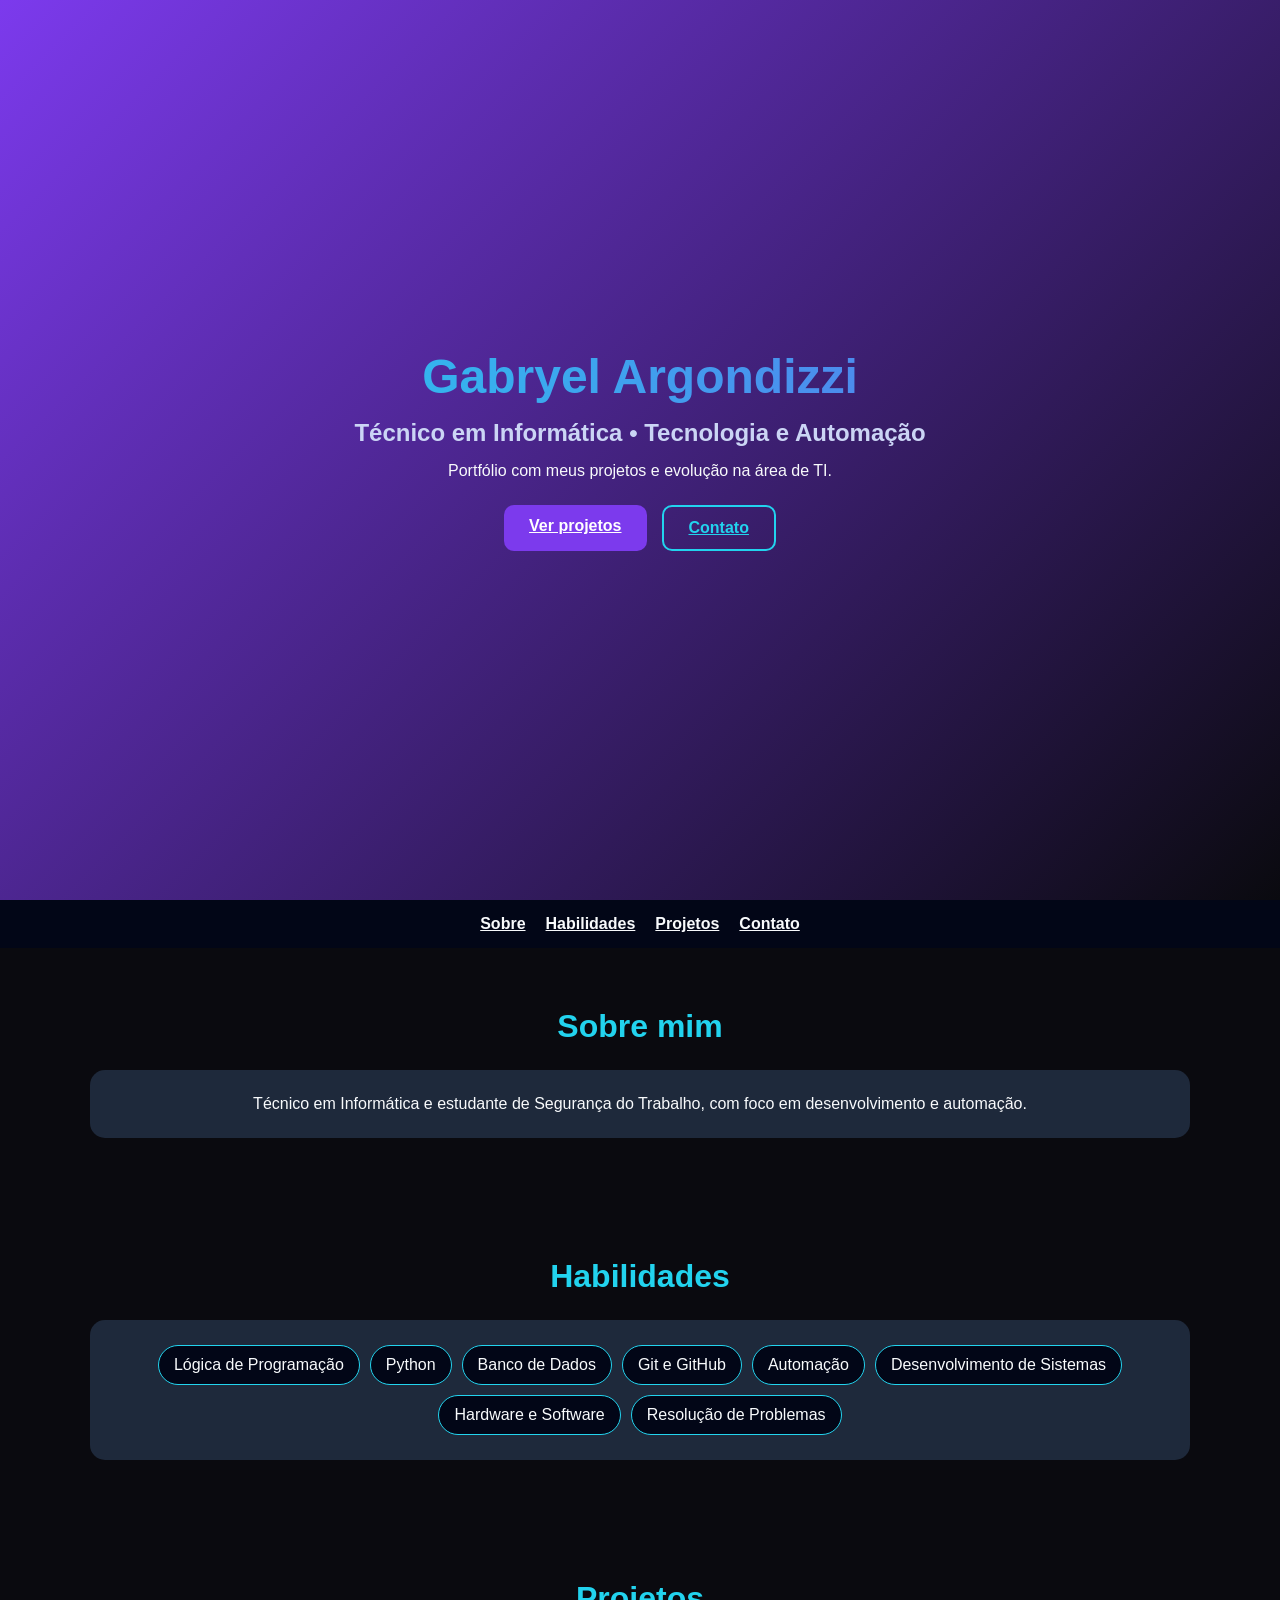
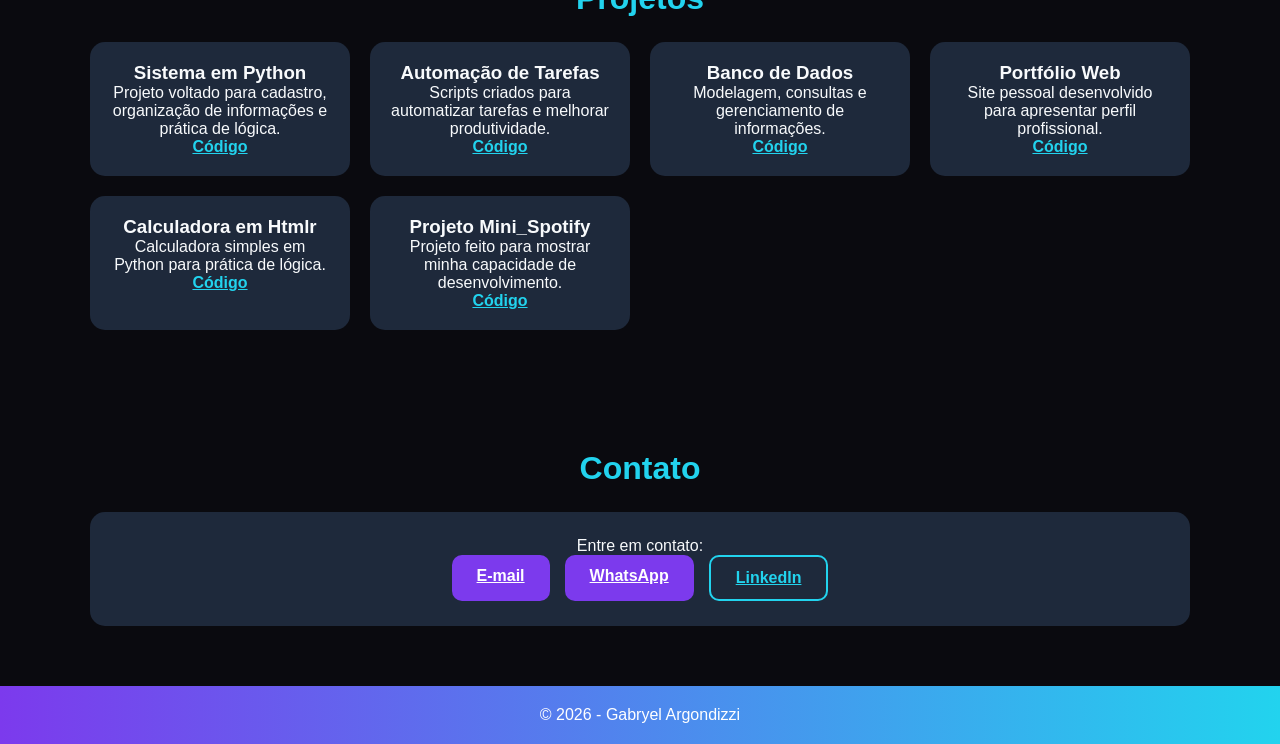
==== index.html @ 55f02af0 "Remove GitHub link from contact section Removed GitHub link from contact section." ====
<!DOCTYPE html>
<html lang="pt-BR">
<head>
  <meta charset="UTF-8">
  <meta name="viewport" content="width=device-width, initial-scale=1.0">
  <title>Gabryel Argondizzi | Portfólio</title>

  <link rel="stylesheet" href="style.css">
</head>
<body>

  <!-- HEADER -->
  <header>
    <div class="container hero">
      <div class="hero-text">
        <h1>Gabryel Argondizzi</h1>
        <h2>Técnico em Informática • Tecnologia e Automação</h2>
        <p>Portfólio com meus projetos e evolução na área de TI.</p>

        <div class="buttons">
          <a href="#projetos" class="btn btn-primary">Ver projetos</a>
          <a href="#contato" class="btn btn-secondary">Contato</a>
        </div>
      </div>
    </div>
  </header>

  <!-- NAV -->
  <nav>
    <div class="container">
      <a href="#sobre">Sobre</a>
      <a href="#habilidades">Habilidades</a>
      <a href="#projetos">Projetos</a>
      <a href="#contato">Contato</a>
    </div>
  </nav>

  <!-- SOBRE -->
  <section id="sobre">
    <div class="container">
      <h2 class="section-title">Sobre mim</h2>
      <div class="card">
        <p>
          Técnico em Informática e estudante de Segurança do Trabalho, com foco em desenvolvimento e automação.
        </p>
      </div>
    </div>
  </section>

  <!-- HABILIDADES -->
  <section id="habilidades">
    <div class="container">
      <h2 class="section-title">Habilidades</h2>
      <div class="card skills">
        <span>Lógica de Programação</span>
        <span>Python</span>
        <span>Banco de Dados</span>
        <span>Git e GitHub</span>
        <span>Automação</span>
        <span>Desenvolvimento de Sistemas</span>
        <span>Hardware e Software</span>
        <span>Resolução de Problemas</span>
      </div>
    </div>
  </section>

  <!-- PROJETOS -->
  <section id="projetos">
    <div class="container">
      <h2 class="section-title">Projetos</h2>

      <div class="projects-grid">

        <div class="project-card">
          <h3>Sistema em Python</h3>
          <p>Projeto voltado para cadastro, organização de informações e prática de lógica.</p>
          <div class="project-links">
            <a href="#">Código</a>
          </div>
        </div>

        <div class="project-card">
          <h3>Automação de Tarefas</h3>
          <p>Scripts criados para automatizar tarefas e melhorar produtividade.</p>
          <div class="project-links">
            <a href="#">Código</a>
          </div>
        </div>

        <div class="project-card">
          <h3>Banco de Dados</h3>
          <p>Modelagem, consultas e gerenciamento de informações.</p>
          <div class="project-links">
            <a href="#">Código</a>
          </div>
        </div>

        <div class="project-card">
          <h3>Portfólio Web</h3>
          <p>Site pessoal desenvolvido para apresentar perfil profissional.</p>
          <div class="project-links">
            <a href="#">Código</a>
          </div>
        </div>

        <div class="project-card">
          <h3>Calculadora em Htmlr</h3>
          <p>Calculadora simples em Python para prática de lógica.</p>
          <div class="project-links">
            <a href="#">Código</a>
          </div>
        </div>

        <div class="project-card">
          <h3>Projeto Mini_Spotify</h3>
          <p>Projeto feito para mostrar minha capacidade de desenvolvimento.</p>
          <div class="project-links">
            <a href="#">Código</a>
          </div>
        </div>

      </div>
    </div>
  </section>

  <!-- CONTATO -->
  <section id="contato">
    <div class="container">
      <h2 class="section-title">Contato</h2>
      <div class="card contact-box">
        <p>Entre em contato:</p>
        <div class="contact-links">
          <a class="btn btn-primary" href="mailto:technexo.tec@gmail.com">E-mail</a>
          <a class="btn btn-primary" href="https://wa.me/5534998959010" target="_blank" rel="noopener">WhatsApp</a>
          <a class="btn btn-secondary" href="https://www.linkedin.com/in/gabryel-pontes-07122002g" target="_blank" rel="noopener">LinkedIn</a>
        </div>
      </div>
    </div>
  </section>

  <!-- FOOTER -->
  <footer>
    <p>© 2026 - Gabryel Argondizzi</p>
  </footer>

</body>
</html>
---- style.css ----
/* RESET */
*{
  margin:0;
  padding:0;
  box-sizing:border-box;
  font-family:Arial, sans-serif;
  scroll-behavior:smooth;
}

/* 🎨 NOVAS CORES */
:root{
  --preto:#0a0a0f;
  --branco:#f8fafc;
  --roxo:#7c3aed;
  --azul:#22d3ee;
  --cinza:#1e293b;
}

/* BODY */
body{
  background:var(--preto);
  color:var(--branco);
}

/* CONTAINER */
.container{
  width:90%;
  max-width:1100px;
  margin:auto;
}

/* HEADER */
header{
  min-height:100vh;
  display:flex;
  align-items:center;
  justify-content:center;
  text-align:center;
  background:linear-gradient(135deg,var(--roxo),var(--preto));
}

/* NOME */
.hero-text h1{
  font-size:3rem;

  background: linear-gradient(90deg, var(--azul), var(--roxo), var(--azul));
  -webkit-background-clip: text;
  -webkit-text-fill-color: transparent;
  background-size:300% auto;
  animation:gradientSlow 6s linear infinite;
}

.hero-text h2{
  margin:15px 0;
  color:#cbd5f5;
}

.hero-text p{
  margin-bottom:25px;
}

/* BOTÕES */
.buttons{
  display:flex;
  justify-content:center;
  gap:15px;
  flex-wrap:wrap;
}

.btn{
  padding:12px 25px;
  border-radius:10px;
  font-weight:bold;
  transition:.3s;
}

/* BOTÃO PRINCIPAL */
.btn-primary{
  background:var(--roxo);
  color:#fff;
}

.btn-primary:hover{
  background:var(--azul);
  transform:scale(1.1);
}

/* BOTÃO SECUNDÁRIO */
.btn-secondary{
  border:2px solid var(--azul);
  color:var(--azul);
}

.btn-secondary:hover{
  background:var(--azul);
  color:#000;
}

/* NAV */
nav{
  position:sticky;
  top:0;
  background:#020617;
  padding:15px 0;
}

nav .container{
  display:flex;
  justify-content:center;
  gap:20px;
}

nav a{
  font-weight:bold;
  color:var(--branco);
  transition:.3s;
}

nav a:hover{
  color:var(--azul);
}

/* SECTIONS */
section{
  padding:60px 0;
  text-align:center;
}

.section-title{
  font-size:2rem;
  margin-bottom:25px;
  color:var(--azul);
}

/* CARDS */
.card{
  background:var(--cinza);
  padding:25px;
  border-radius:15px;
}

/* SKILLS */
.skills{
  display:flex;
  flex-wrap:wrap;
  justify-content:center;
  gap:10px;
}

.skills span{
  background:#020617;
  padding:10px 15px;
  border-radius:20px;
  border:1px solid var(--azul);
}

/* PROJETOS */
.projects-grid{
  display:grid;
  grid-template-columns:repeat(auto-fit,minmax(250px,1fr));
  gap:20px;
}

.project-card{
  background:var(--cinza);
  padding:20px;
  border-radius:15px;
  transition:.3s;
}

.project-card:hover{
  transform:translateY(-8px) scale(1.03);
  background:linear-gradient(135deg,var(--roxo),var(--azul));
}

/* LINKS */
.project-links a{
  color:var(--azul);
  font-weight:bold;
}

.project-card:hover .project-links a{
  color:#fff;
}

/* CONTATO */
.contact-links{
  display:flex;
  justify-content:center;
  gap:15px;
  flex-wrap:wrap;
}

/* FOOTER */
footer{
  background:linear-gradient(90deg,var(--roxo),var(--azul));
  text-align:center;
  padding:20px;
  color:#fff;
}

/* ANIMAÇÃO */
@keyframes gradientSlow{
  0%{background-position:0% center;}
  100%{background-position:300% center;}
}

/* RESPONSIVO */
@media(max-width:768px){
  nav .container{
    flex-wrap:wrap;
  }
}
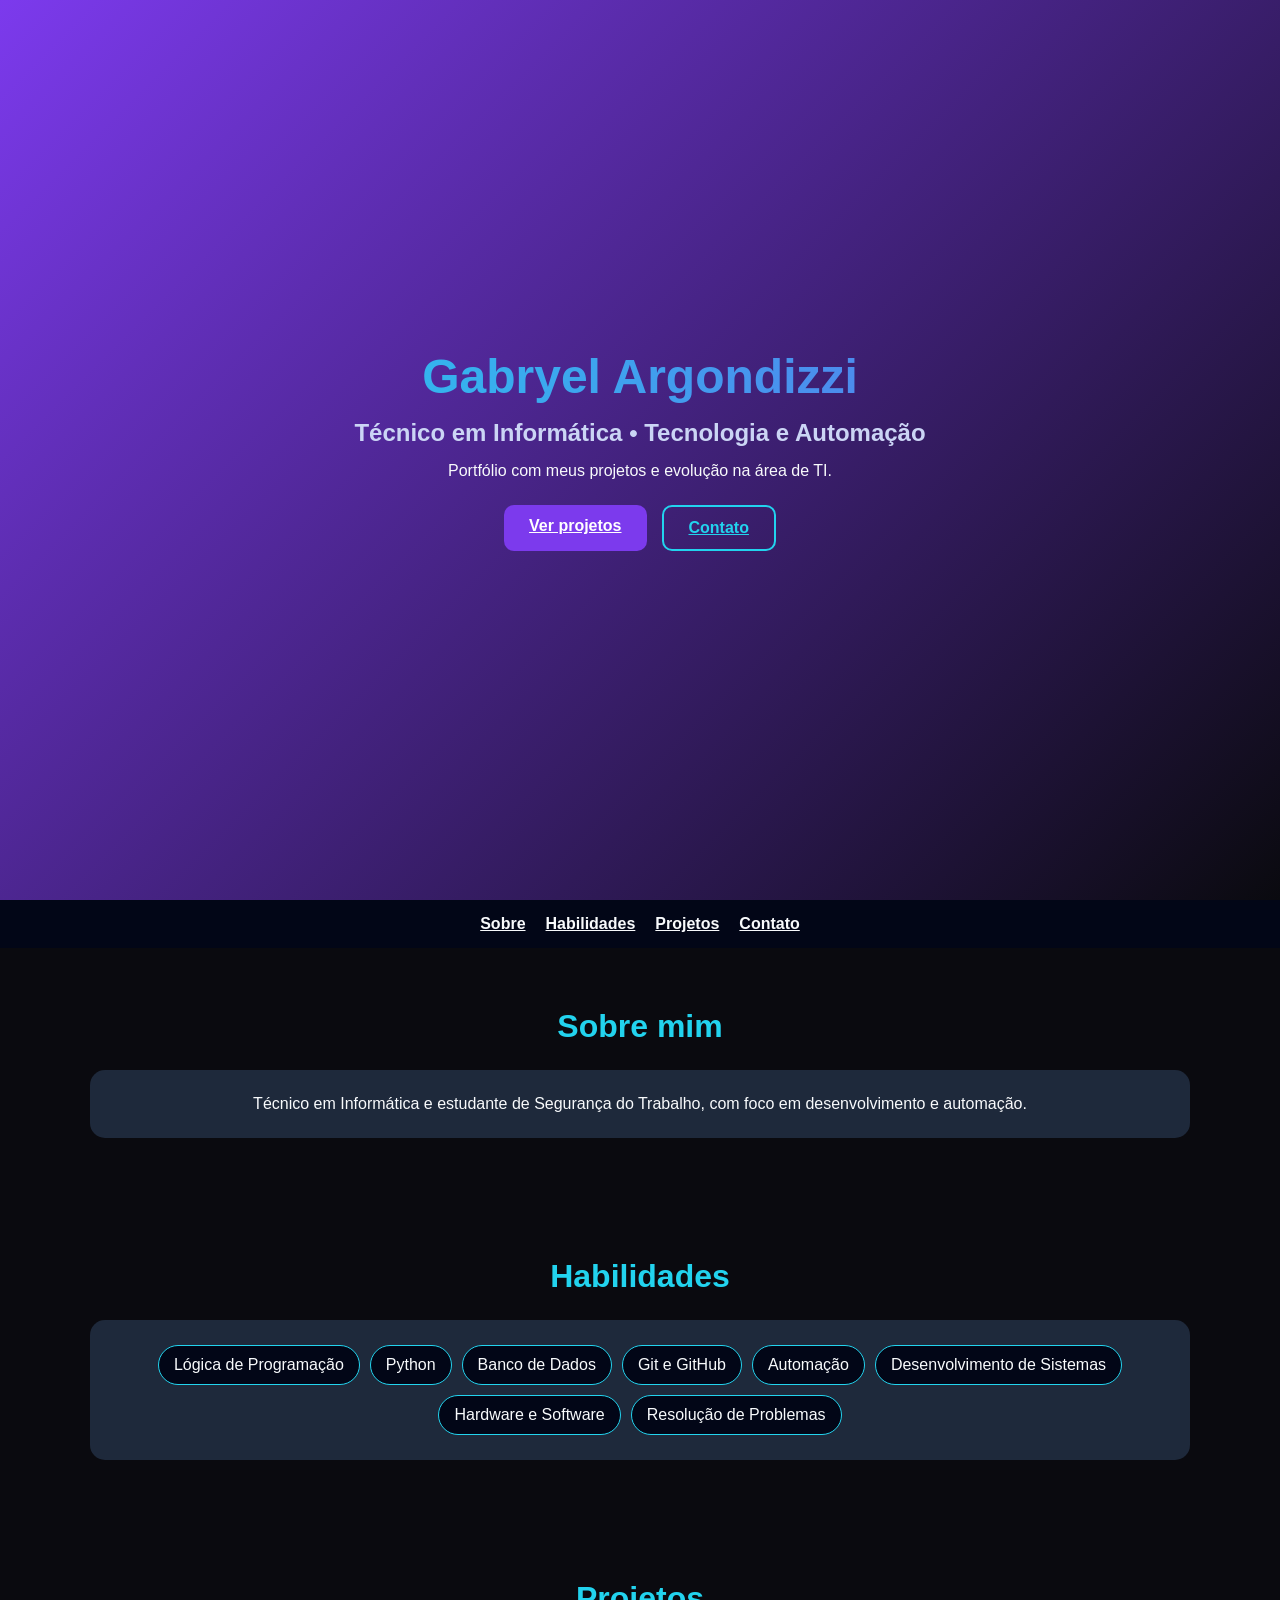
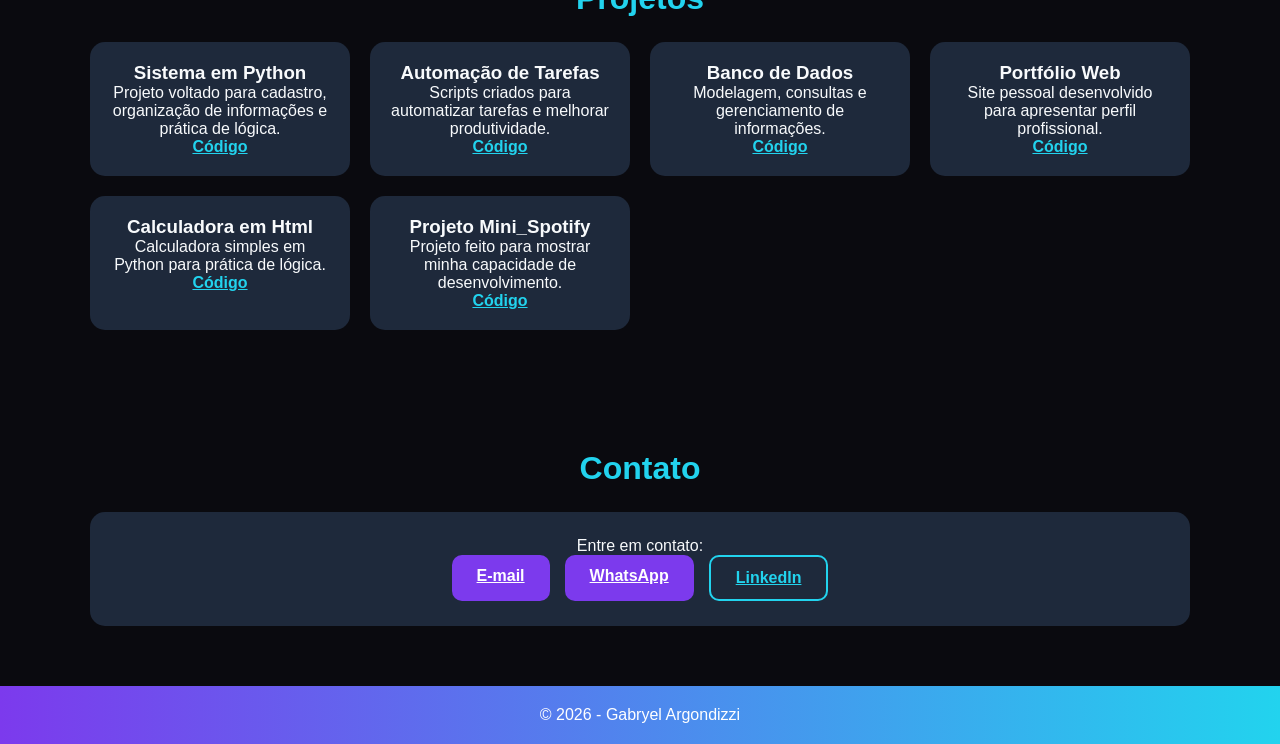
==== commit 7fc3b1b2: "Update index.html" ====
--- a/index.html
+++ b/index.html
@@ -104,7 +104,7 @@
         </div>
 
         <div class="project-card">
-          <h3>Calculadora em Htmlr</h3>
+          <h3>Calculadora em Html</h3>
           <p>Calculadora simples em Python para prática de lógica.</p>
           <div class="project-links">
             <a href="#">Código</a>
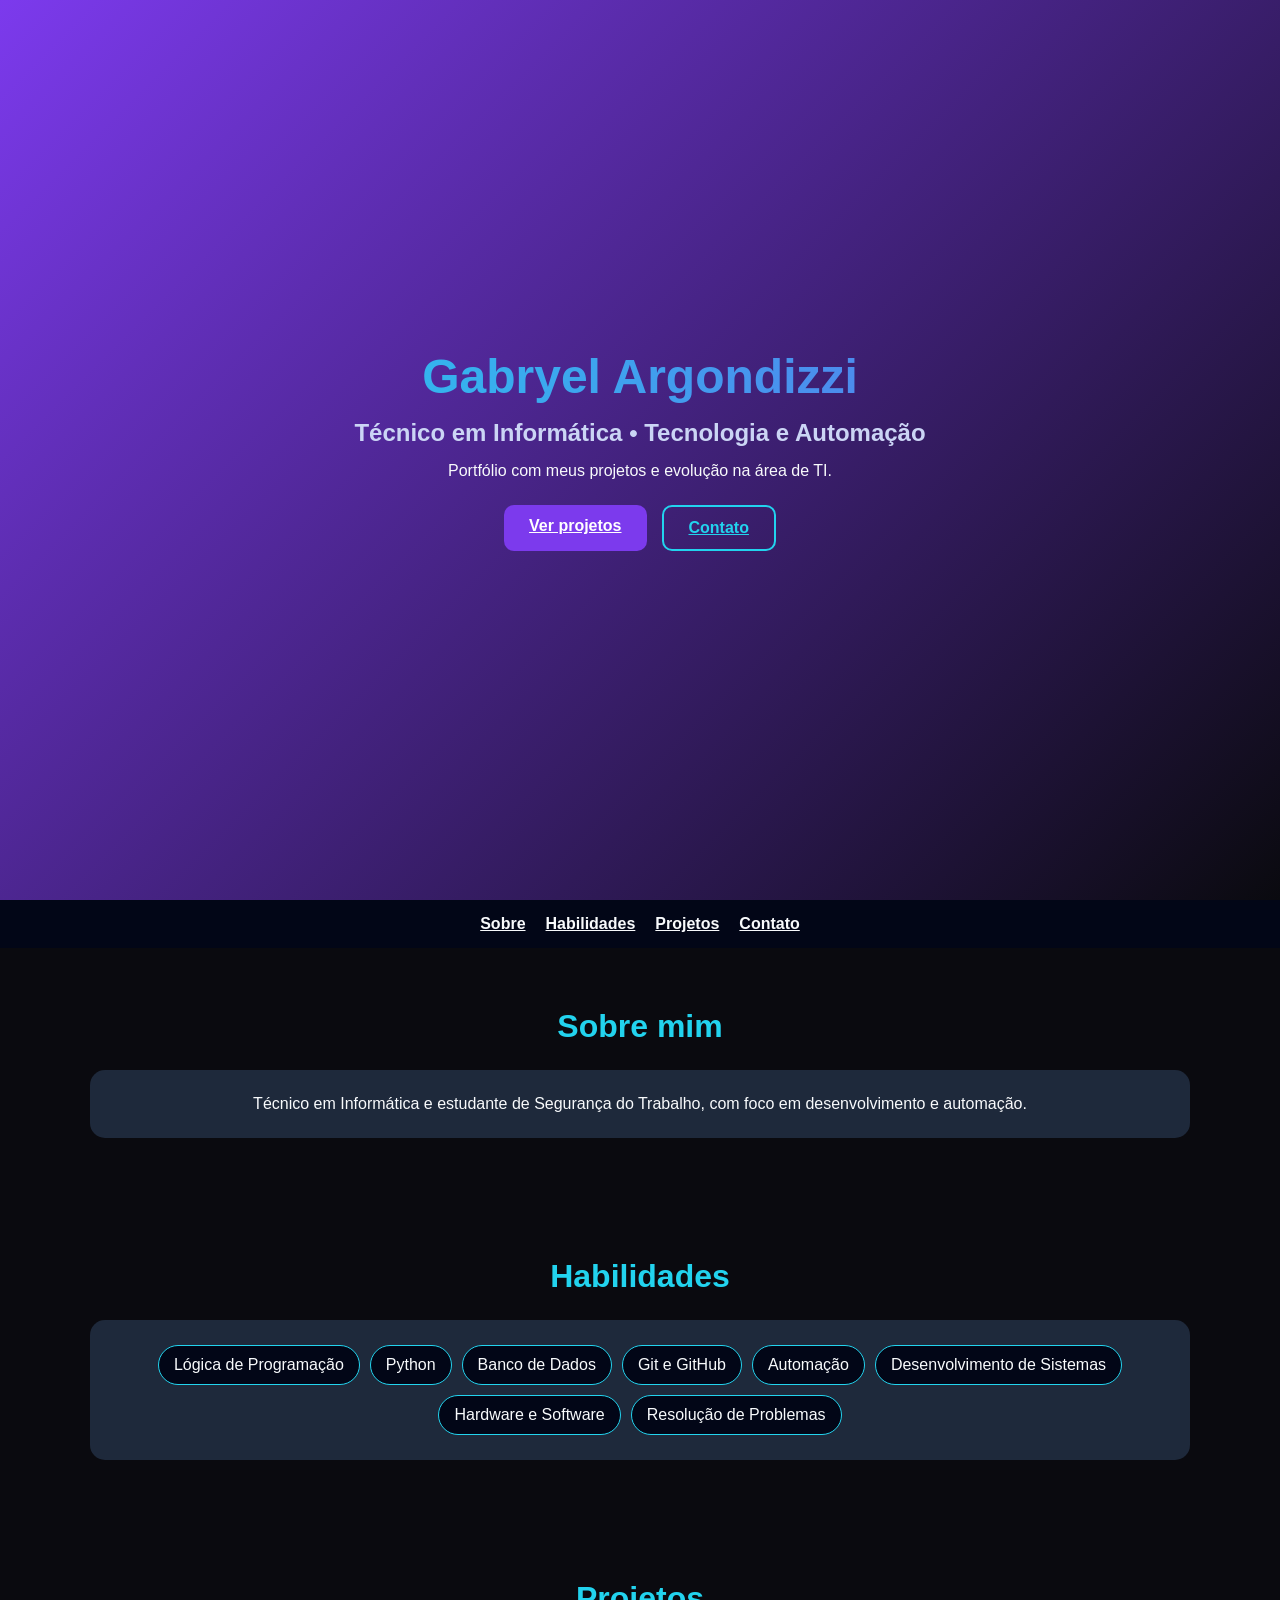
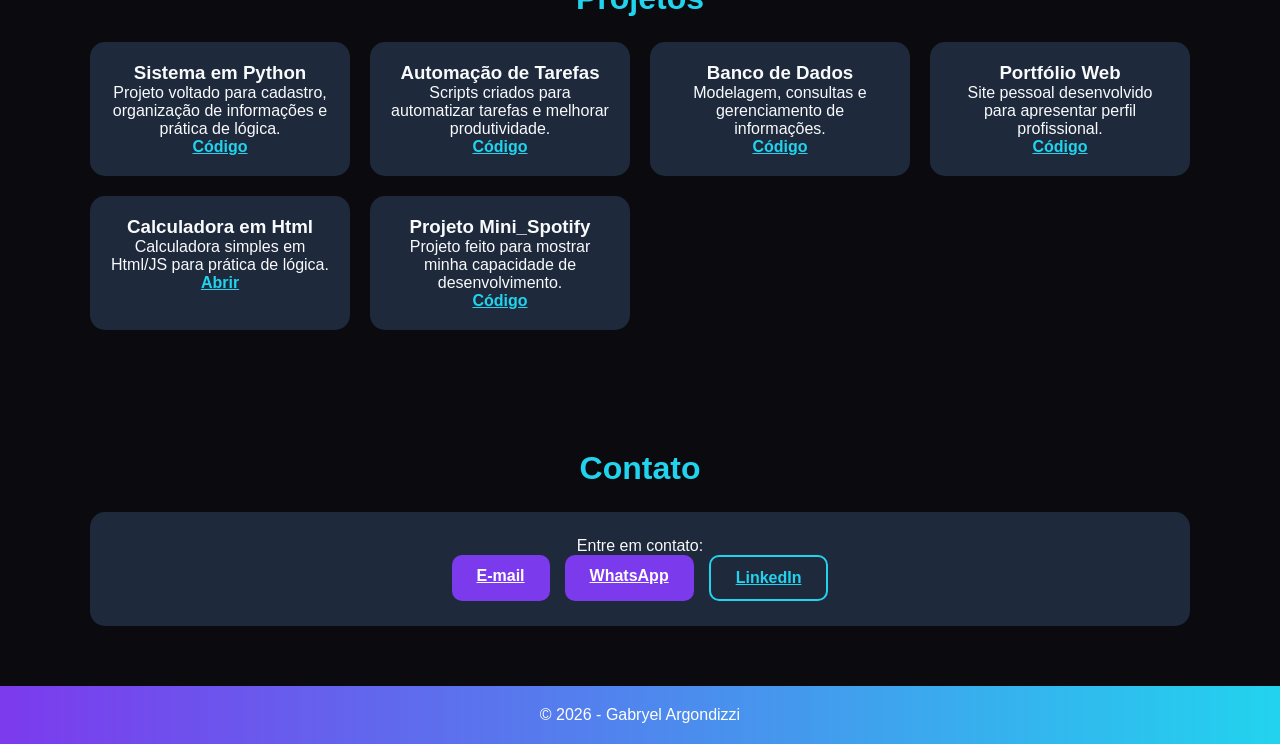
==== commit 01aa9c32: "Fix project links and update calculator description Updated project links to point to the correct HT" ====
--- a/index.html
+++ b/index.html
@@ -1,3 +1,4 @@
+
 <!DOCTYPE html>
 <html lang="pt-BR">
 <head>
@@ -75,7 +76,7 @@
           <h3>Sistema em Python</h3>
           <p>Projeto voltado para cadastro, organização de informações e prática de lógica.</p>
           <div class="project-links">
-            <a href="#">Código</a>
+            <a href="sistema-python.html">Código</a>
           </div>
         </div>
 
@@ -83,7 +84,7 @@
           <h3>Automação de Tarefas</h3>
           <p>Scripts criados para automatizar tarefas e melhorar produtividade.</p>
           <div class="project-links">
-            <a href="#">Código</a>
+            <a href="automacao.html">Código</a>
           </div>
         </div>
 
@@ -91,7 +92,7 @@
           <h3>Banco de Dados</h3>
           <p>Modelagem, consultas e gerenciamento de informações.</p>
           <div class="project-links">
-            <a href="#">Código</a>
+            <a href="banco-dados.html">Código</a>
           </div>
         </div>
 
@@ -105,9 +106,9 @@
 
         <div class="project-card">
           <h3>Calculadora em Html</h3>
-          <p>Calculadora simples em Python para prática de lógica.</p>
+          <p>Calculadora simples em Html/JS para prática de lógica.</p>
           <div class="project-links">
-            <a href="#">Código</a>
+            <a href="calculadora.html">Abrir</a>
           </div>
         </div>
 
@@ -115,7 +116,7 @@
           <h3>Projeto Mini_Spotify</h3>
           <p>Projeto feito para mostrar minha capacidade de desenvolvimento.</p>
           <div class="project-links">
-            <a href="#">Código</a>
+            <a href="https://hjzqm7ypyw-stack.github.io/spotify-web/" target="_blank" rel="noopener">Código</a>
           </div>
         </div>
 
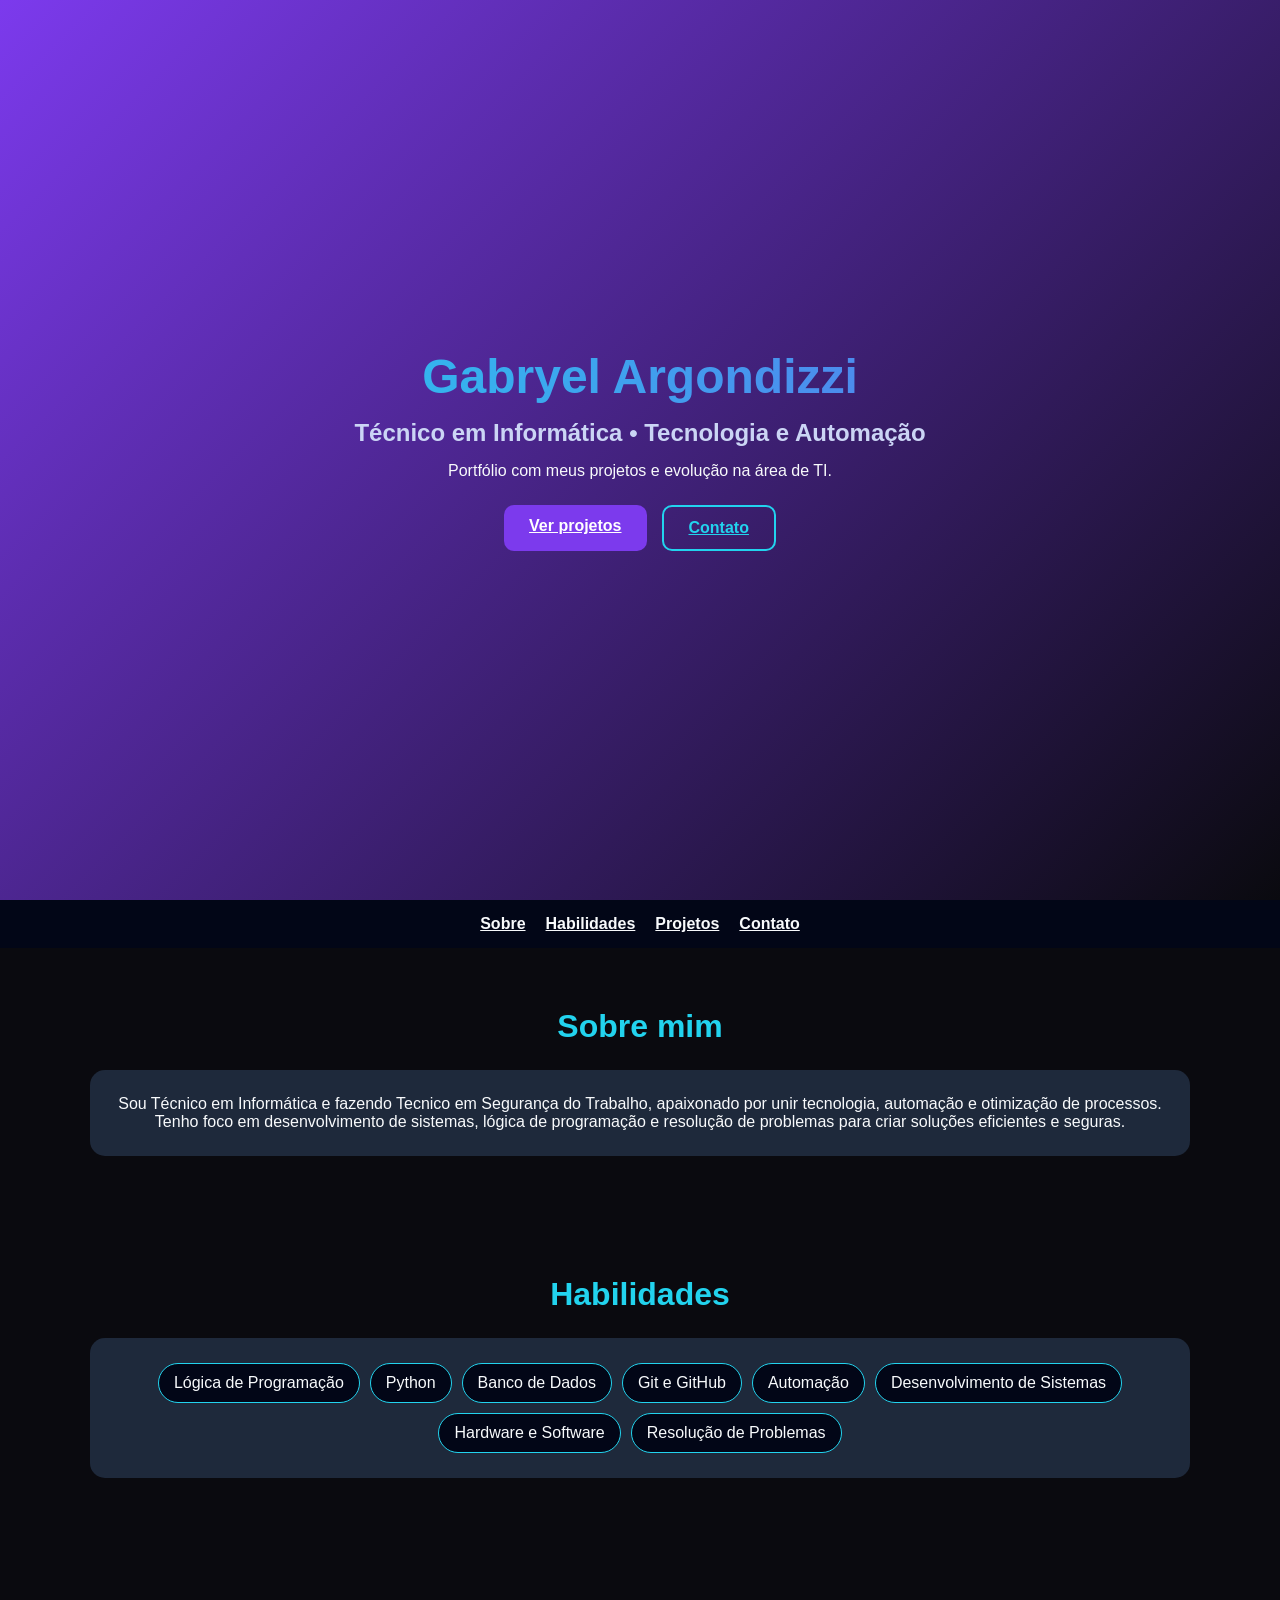
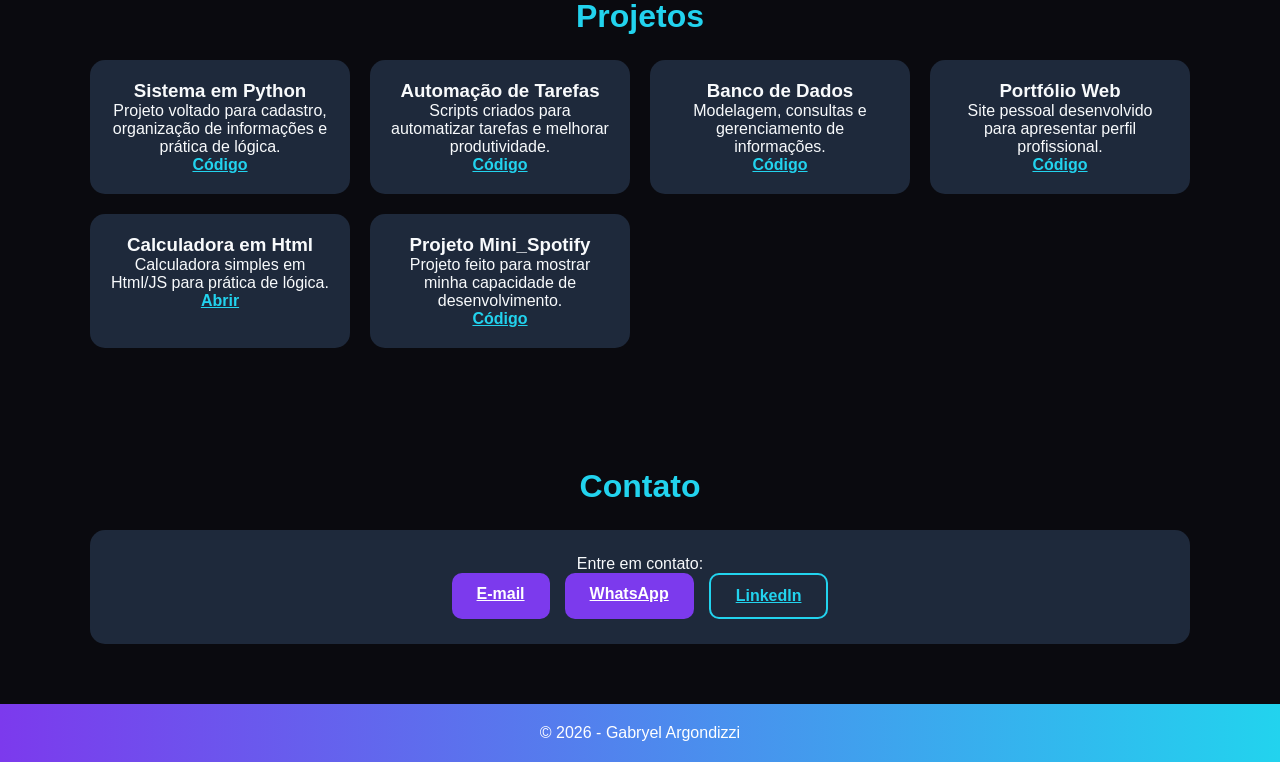
==== commit 590af797: "Update personal description in index.html" ====
--- a/index.html
+++ b/index.html
@@ -42,7 +42,7 @@
       <h2 class="section-title">Sobre mim</h2>
       <div class="card">
         <p>
-          Técnico em Informática e estudante de Segurança do Trabalho, com foco em desenvolvimento e automação.
+          Sou Técnico em Informática e fazendo Tecnico em Segurança do Trabalho, apaixonado por unir tecnologia, automação e otimização de processos. Tenho foco em desenvolvimento de sistemas, lógica de programação e resolução de problemas para criar soluções eficientes e seguras.
         </p>
       </div>
     </div>
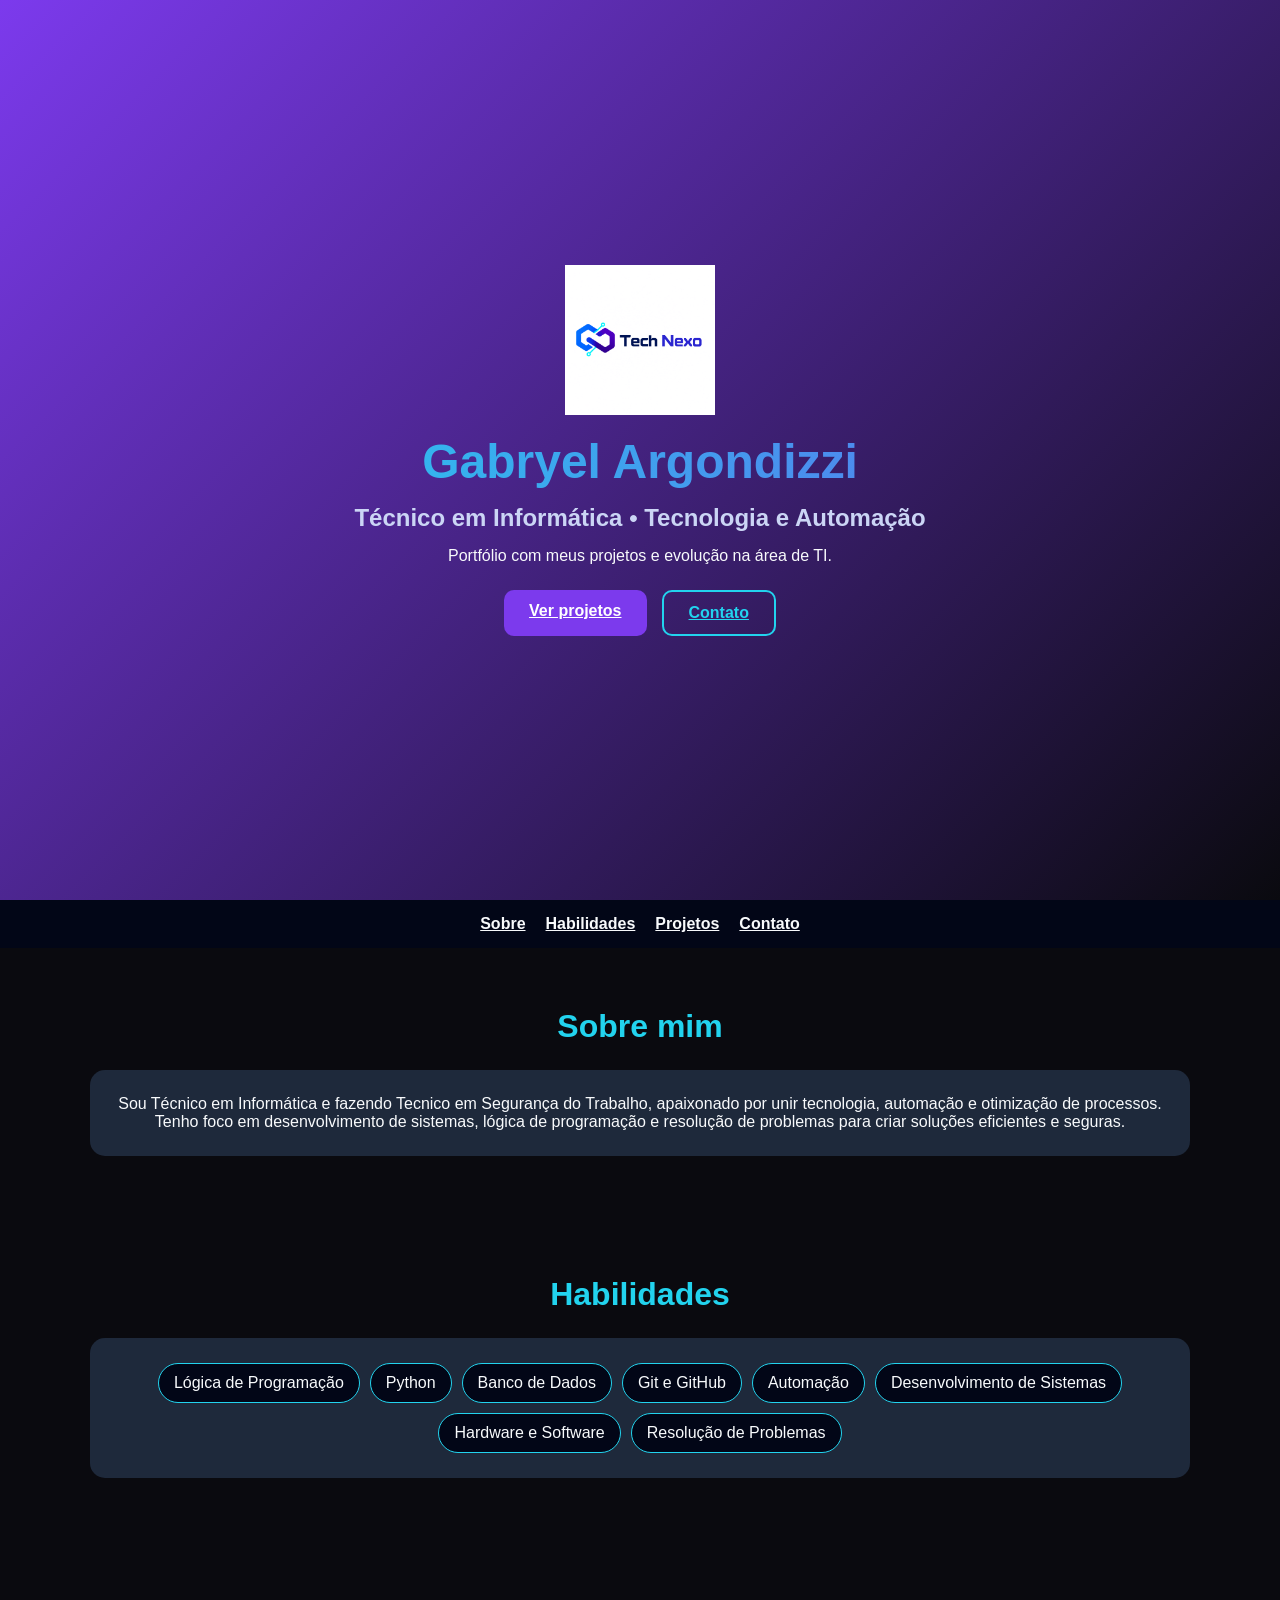
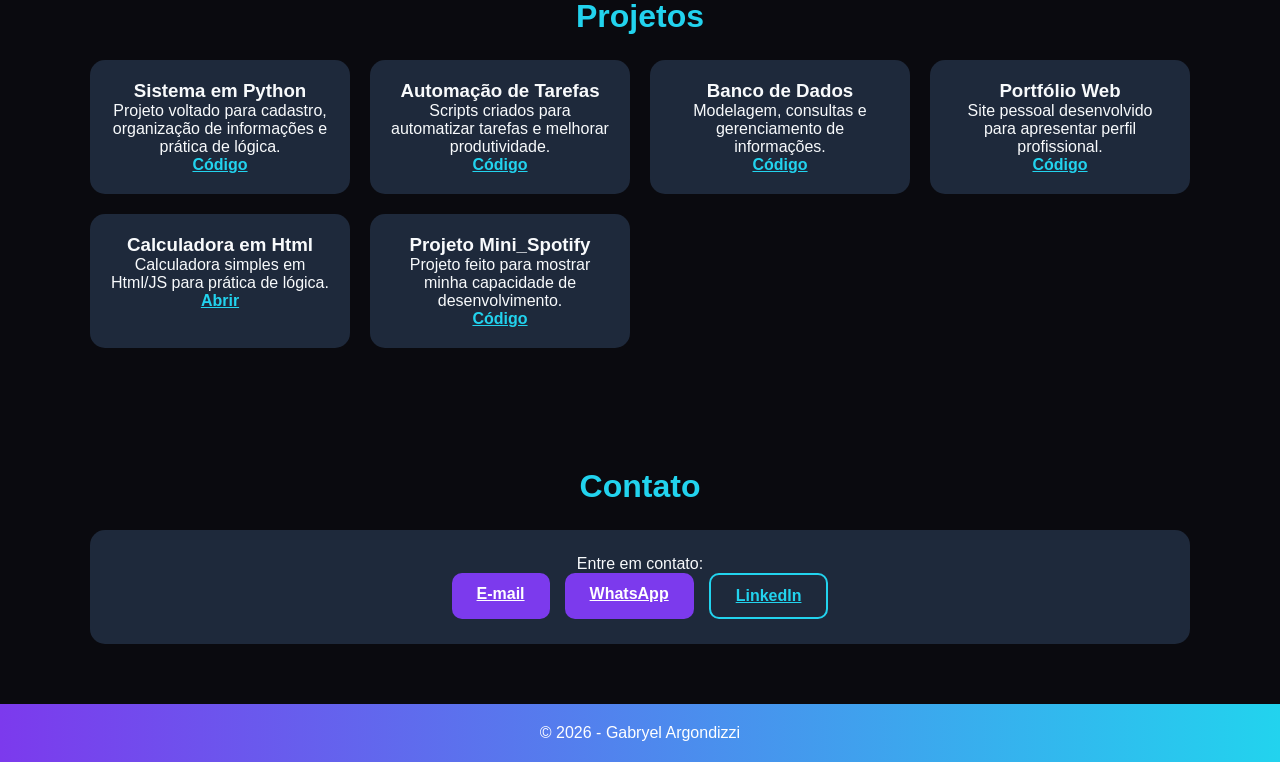
==== commit 3c7d560f: "Update index.html" ====
--- a/index.html
+++ b/index.html
@@ -1,4 +1,3 @@
-
 <!DOCTYPE html>
 <html lang="pt-BR">
 <head>
@@ -14,6 +13,7 @@
   <header>
     <div class="container hero">
       <div class="hero-text">
+        <img src="Logotipo Tech Nexo.png" alt="Logo Tech Nexo" style="width: 150px; margin-bottom: 15px;">
         <h1>Gabryel Argondizzi</h1>
         <h2>Técnico em Informática • Tecnologia e Automação</h2>
         <p>Portfólio com meus projetos e evolução na área de TI.</p>
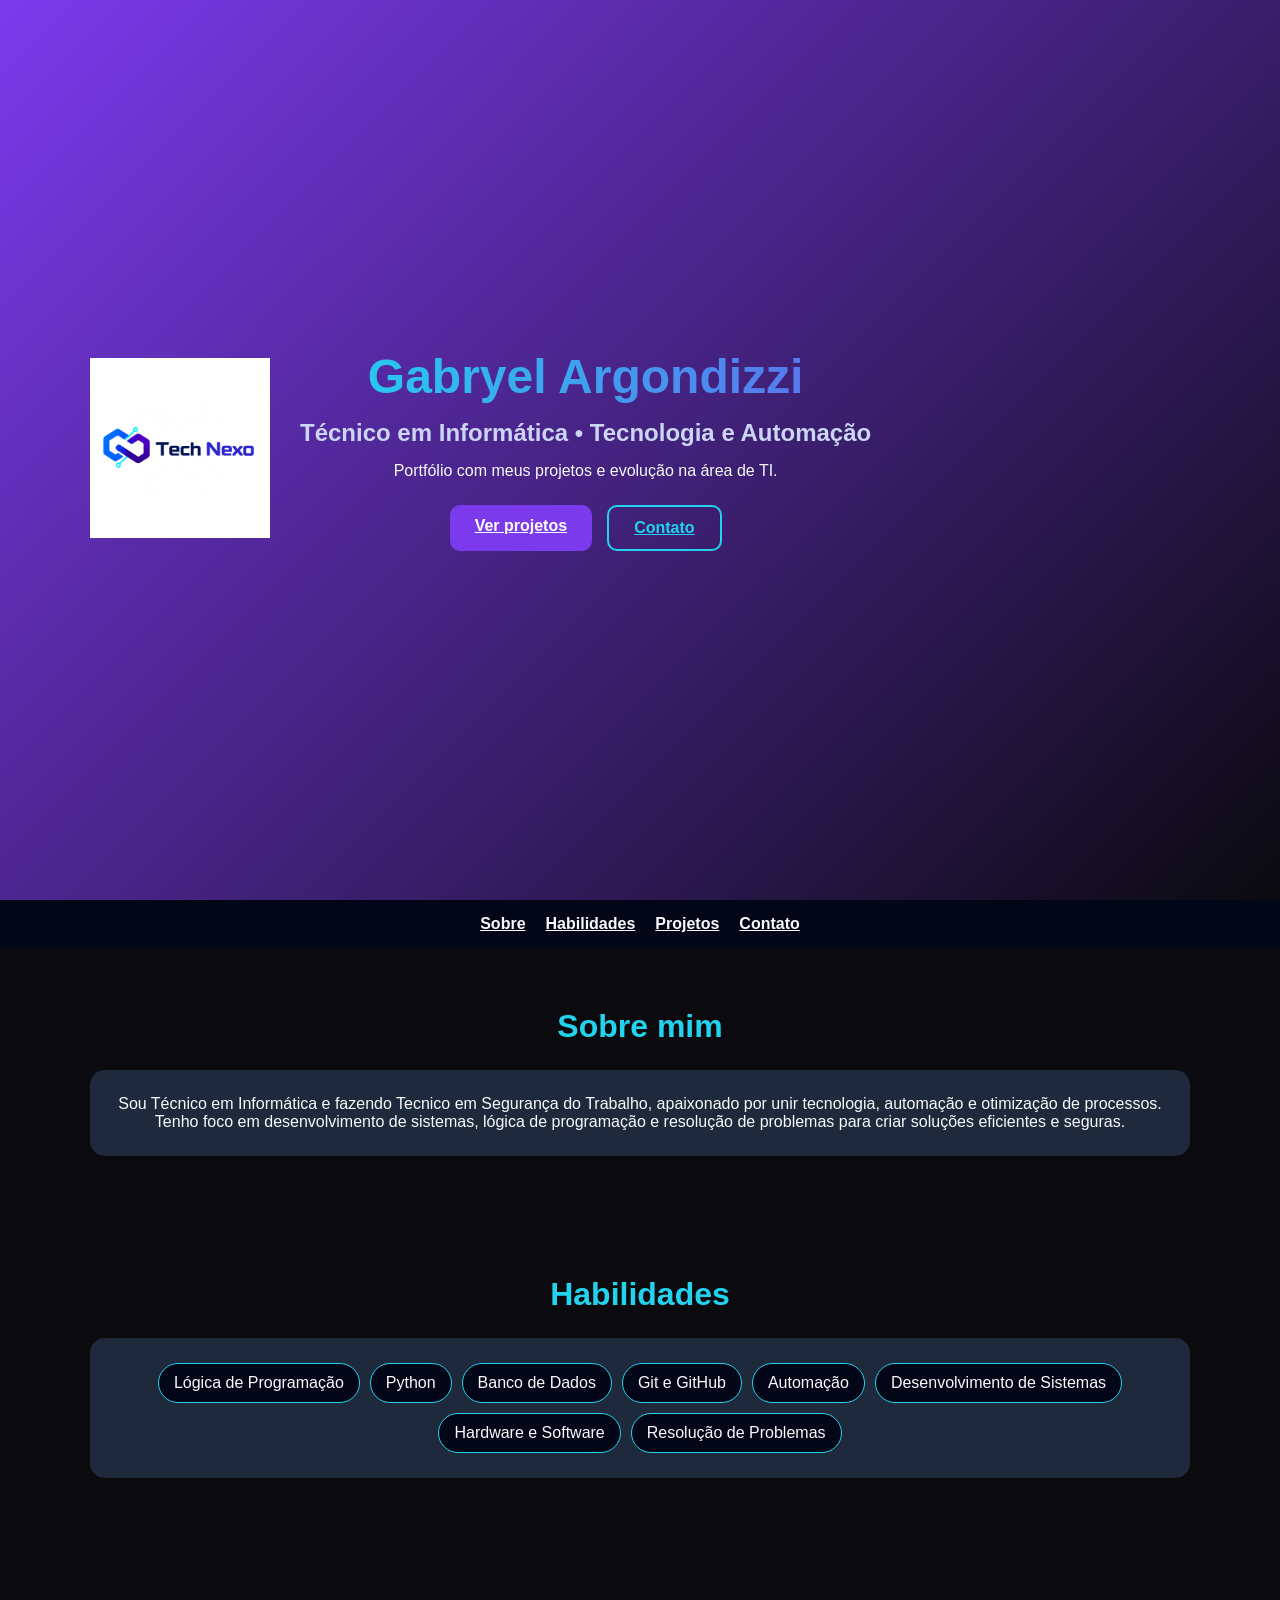
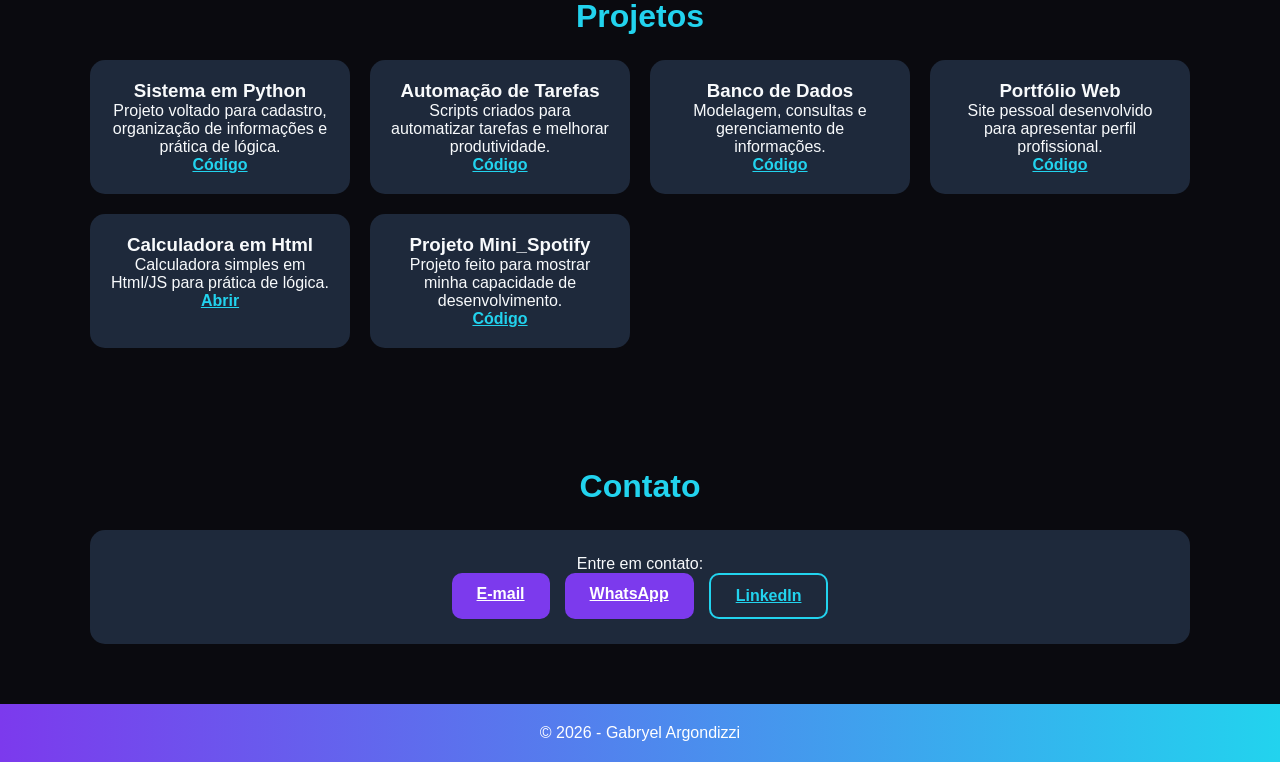
==== commit d1c68266: "Update header layout and logo size in index.html" ====
--- a/index.html
+++ b/index.html
@@ -11,9 +11,11 @@
 
   <!-- HEADER -->
   <header>
-    <div class="container hero">
+    <div class="container hero" style="display: flex; align-items: center; gap: 30px;">
+      <div class="hero-logo">
+        <img src="Logotipo Tech Nexo.png" alt="Logo Tech Nexo" style="width: 180px;">
+      </div>
       <div class="hero-text">
-        <img src="Logotipo Tech Nexo.png" alt="Logo Tech Nexo" style="width: 150px; margin-bottom: 15px;">
         <h1>Gabryel Argondizzi</h1>
         <h2>Técnico em Informática • Tecnologia e Automação</h2>
         <p>Portfólio com meus projetos e evolução na área de TI.</p>
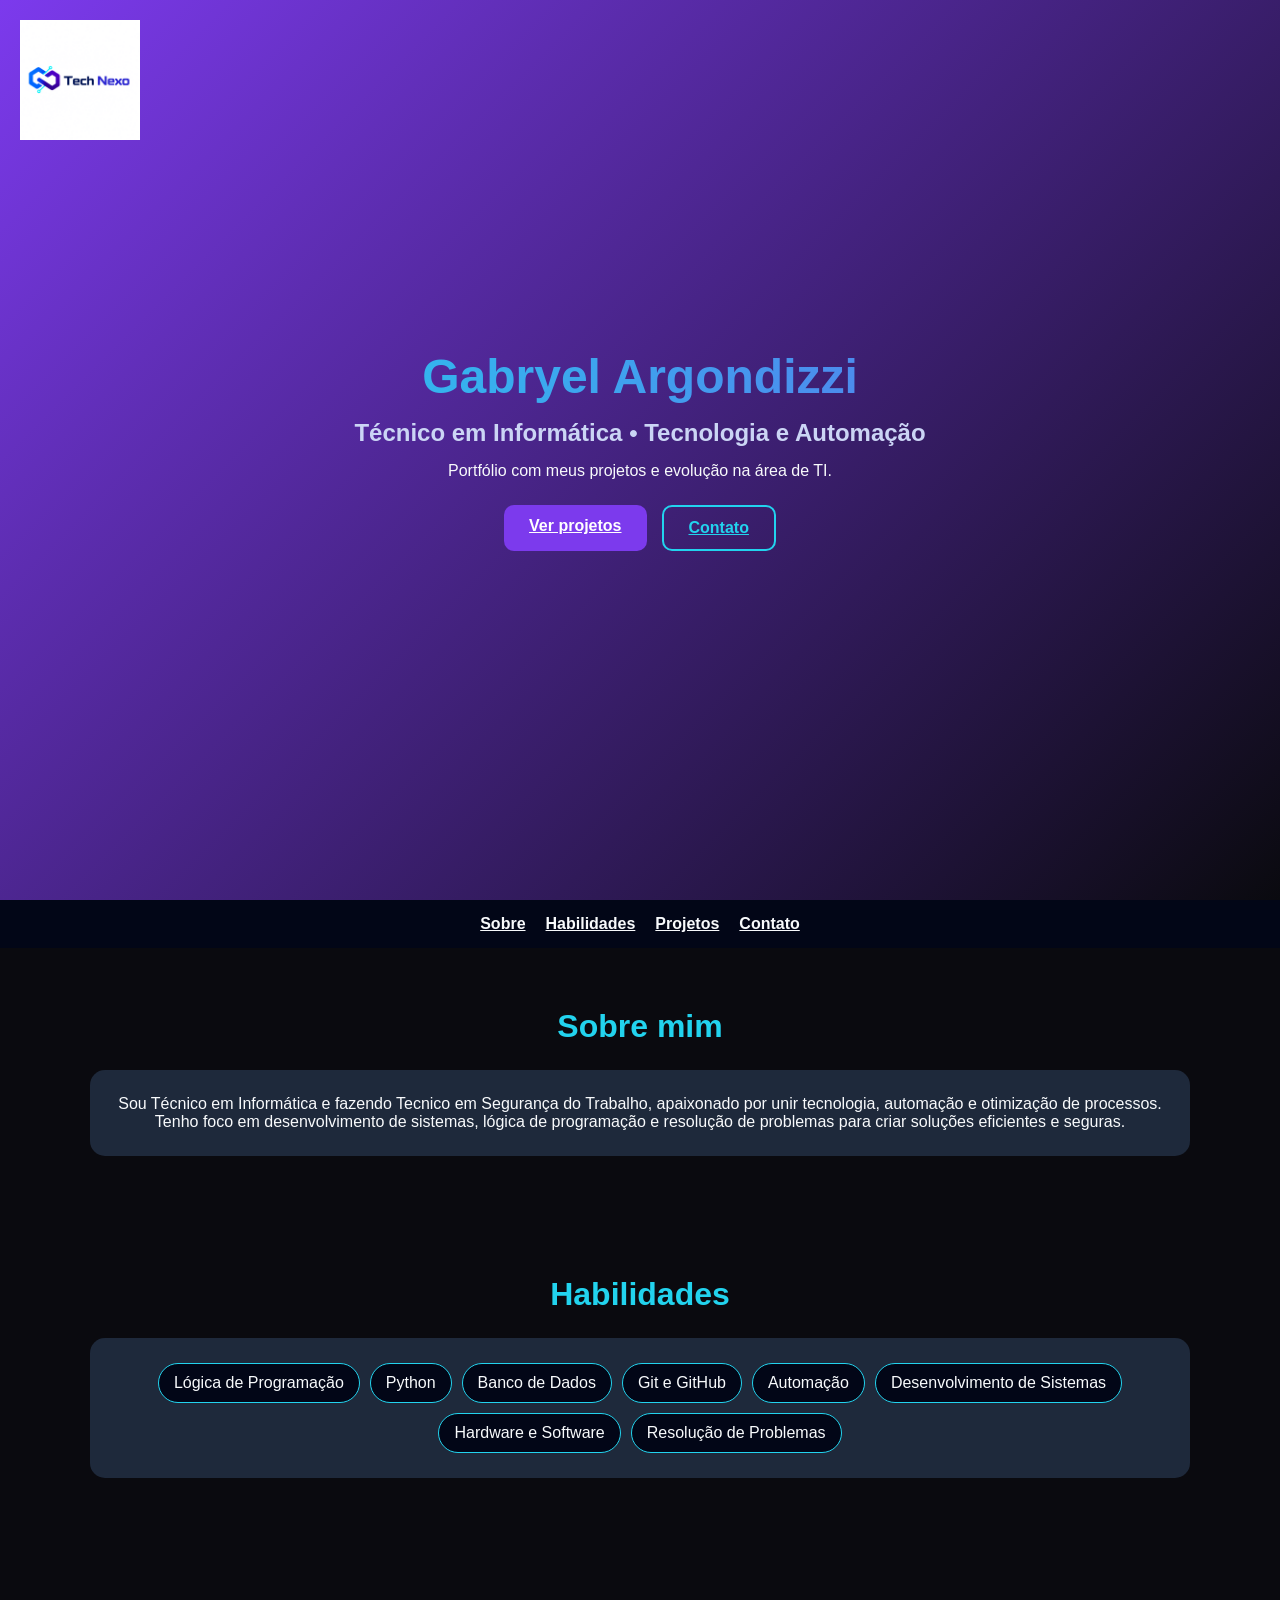
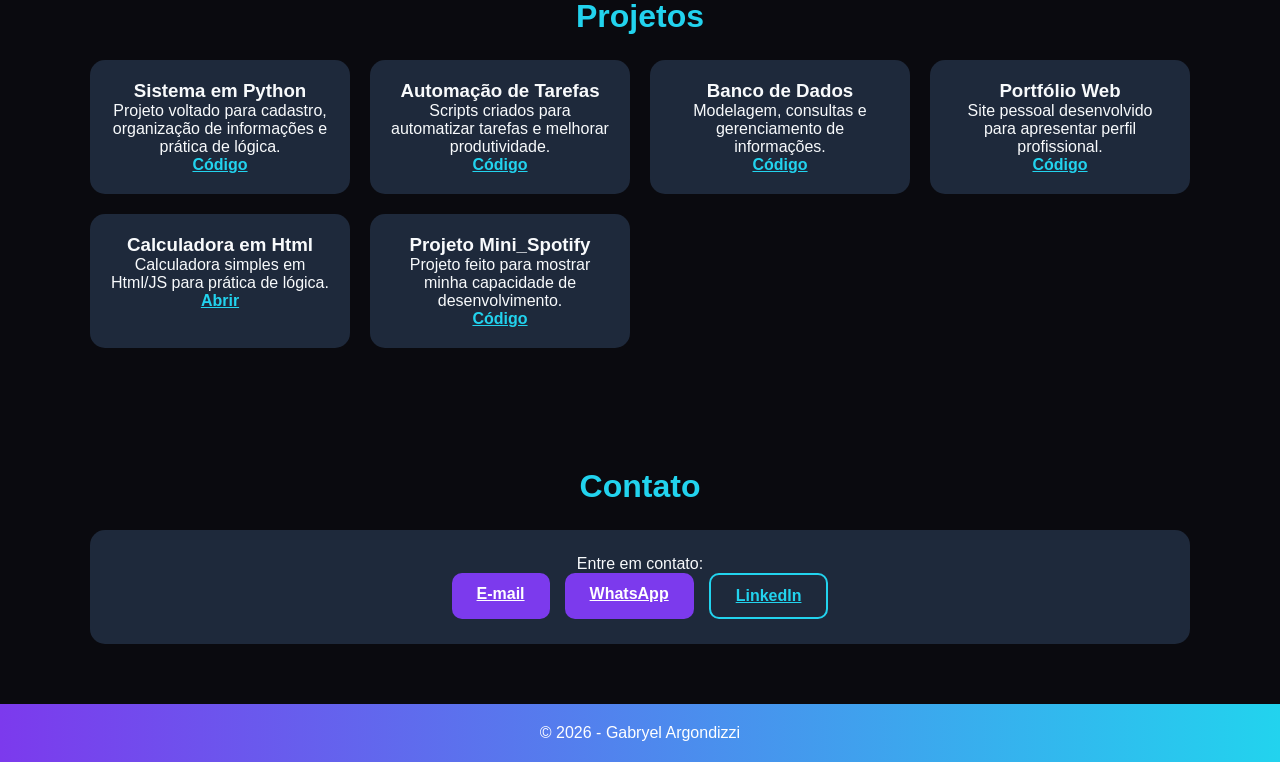
==== commit 01a58494: "Add top-left logo positioning styles Added styles for positioning the logo in the top left corner." ====
--- a/index.html
+++ b/index.html
@@ -6,15 +6,33 @@
   <title>Gabryel Argondizzi | Portfólio</title>
 
   <link rel="stylesheet" href="style.css">
+  <style>
+    /* Estilo rápido para fixar a logo no canto superior esquerdo */
+    .top-left-logo {
+      position: absolute;
+      top: 20px;
+      left: 20px;
+      z-index: 100;
+    }
+    .top-left-logo img {
+      width: 120px;
+      height: auto;
+    }
+    header {
+      position: relative;
+    }
+  </style>
 </head>
 <body>
 
+  <!-- LOGO NO CANTO SUPERIOR ESQUERDO -->
+  <div class="top-left-logo">
+    <img src="Logotipo Tech Nexo.png" alt="Logo Tech Nexo">
+  </div>
+
   <!-- HEADER -->
   <header>
-    <div class="container hero" style="display: flex; align-items: center; gap: 30px;">
-      <div class="hero-logo">
-        <img src="Logotipo Tech Nexo.png" alt="Logo Tech Nexo" style="width: 180px;">
-      </div>
+    <div class="container hero">
       <div class="hero-text">
         <h1>Gabryel Argondizzi</h1>
         <h2>Técnico em Informática • Tecnologia e Automação</h2>
